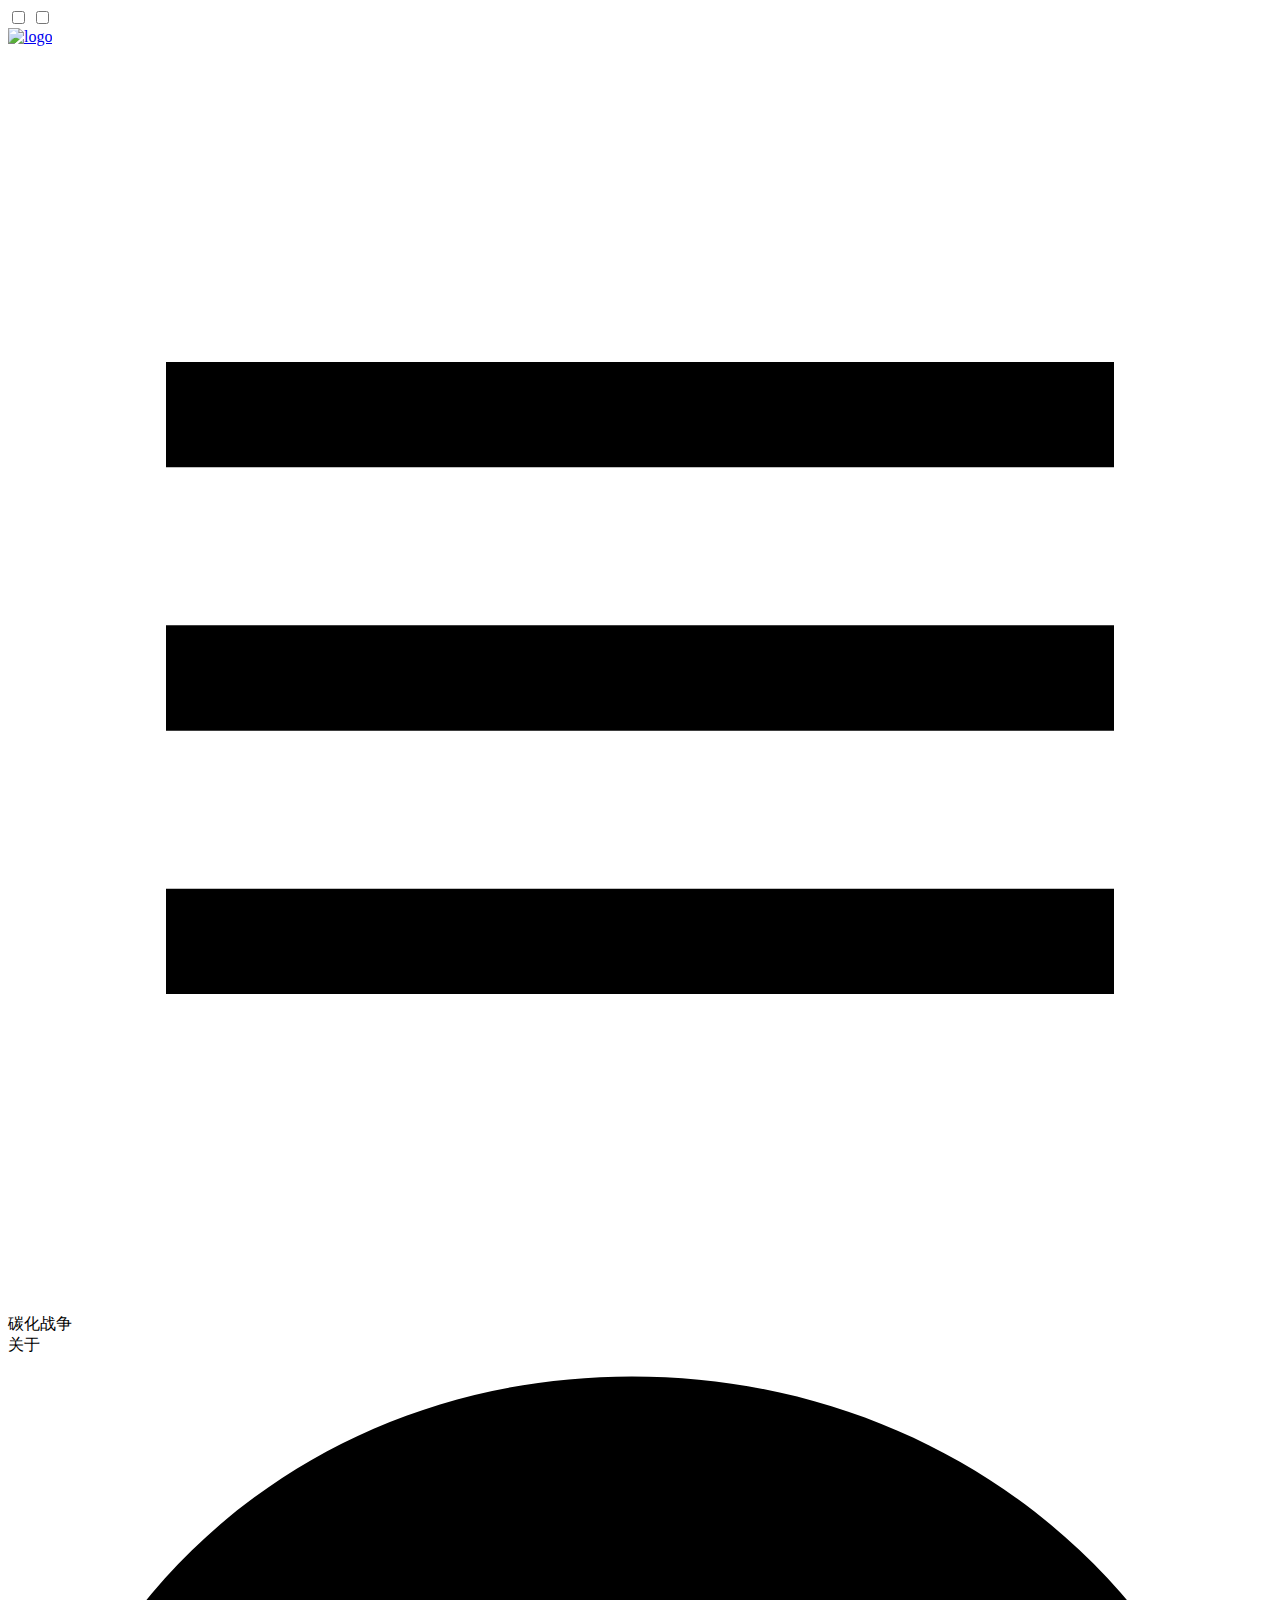
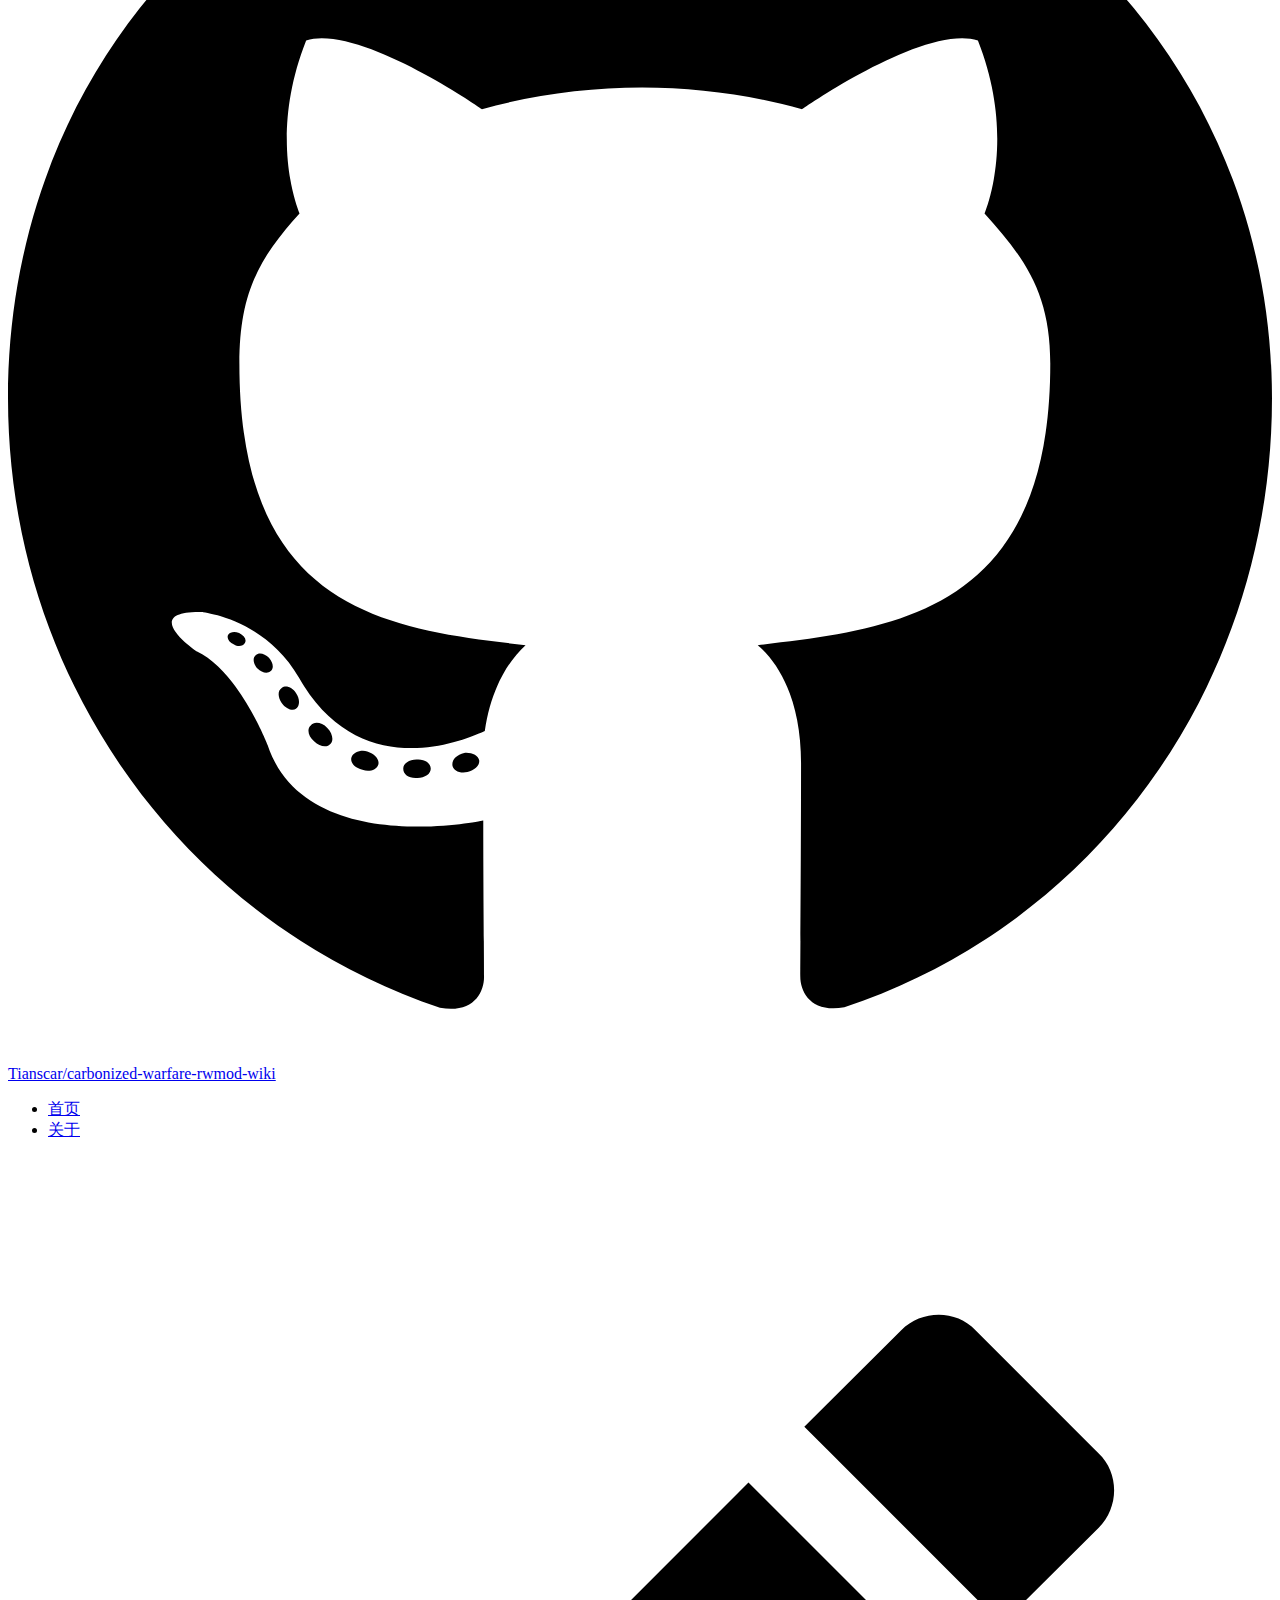
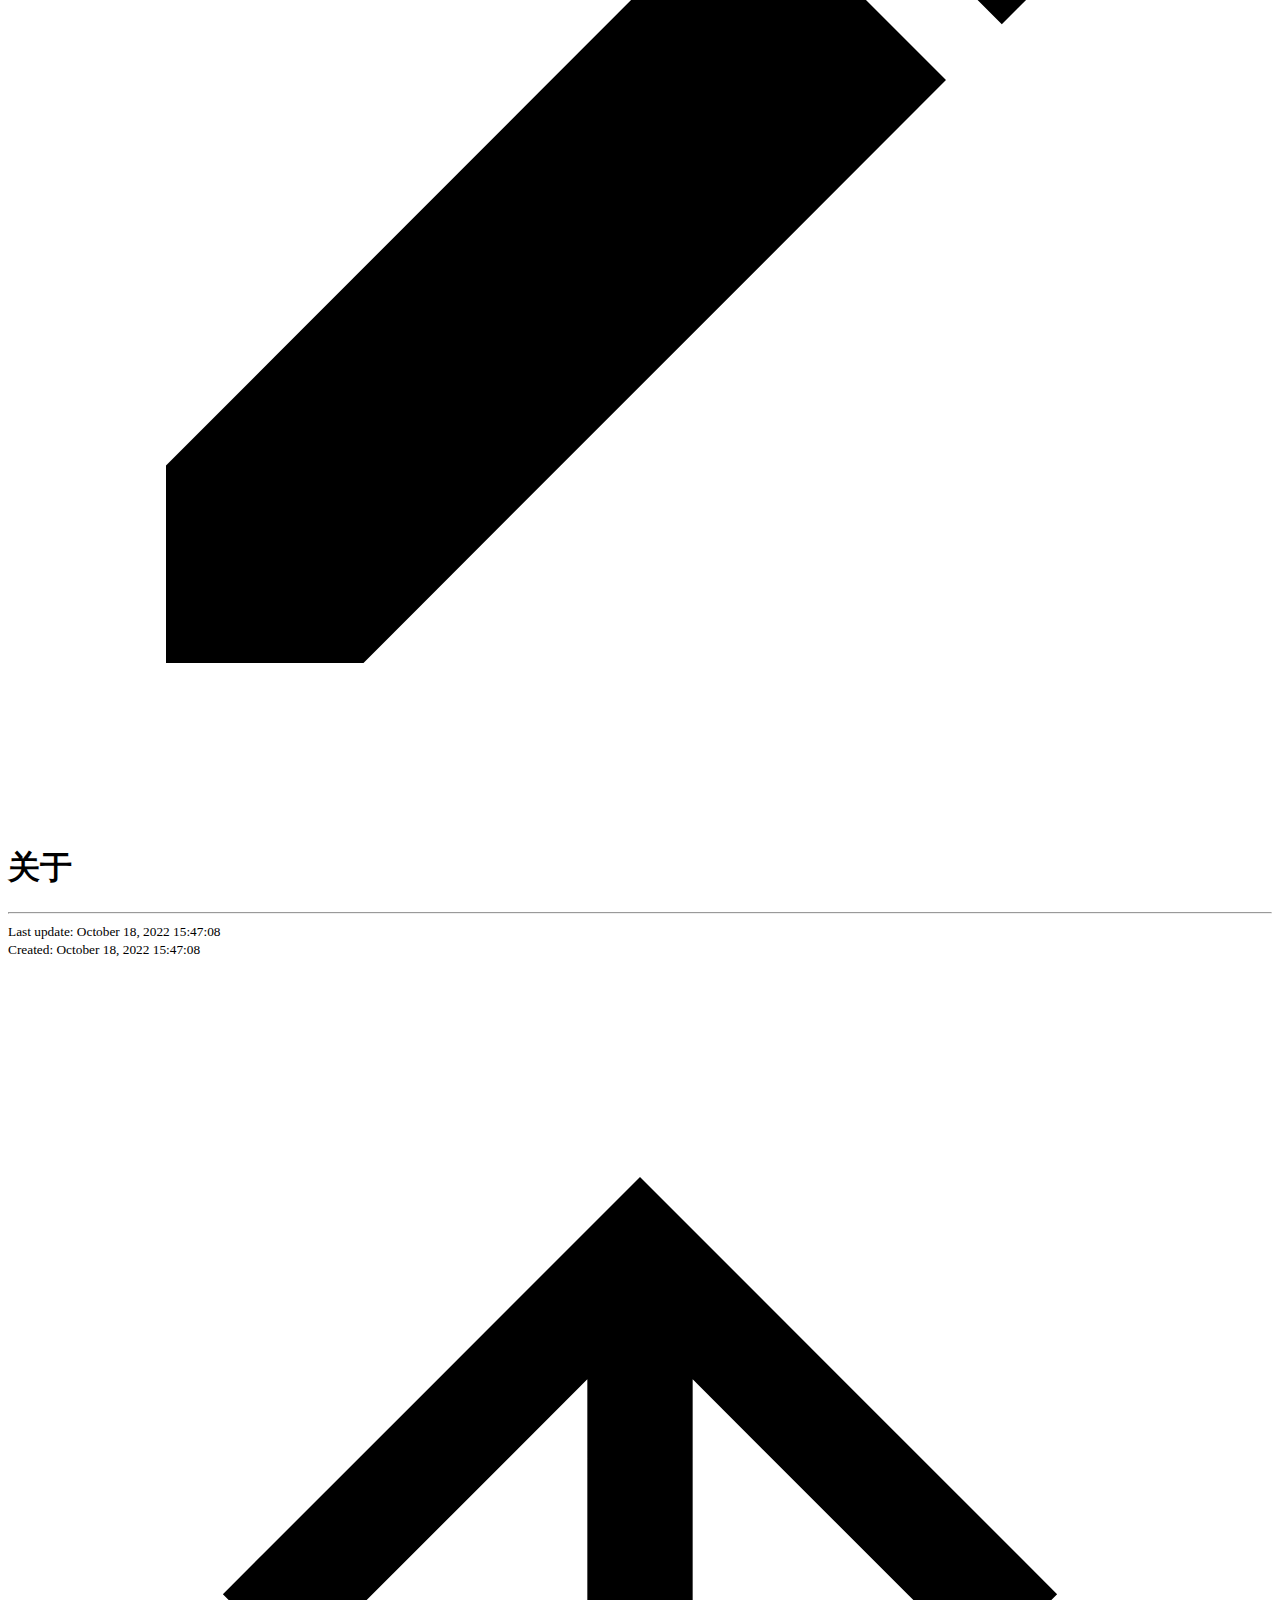
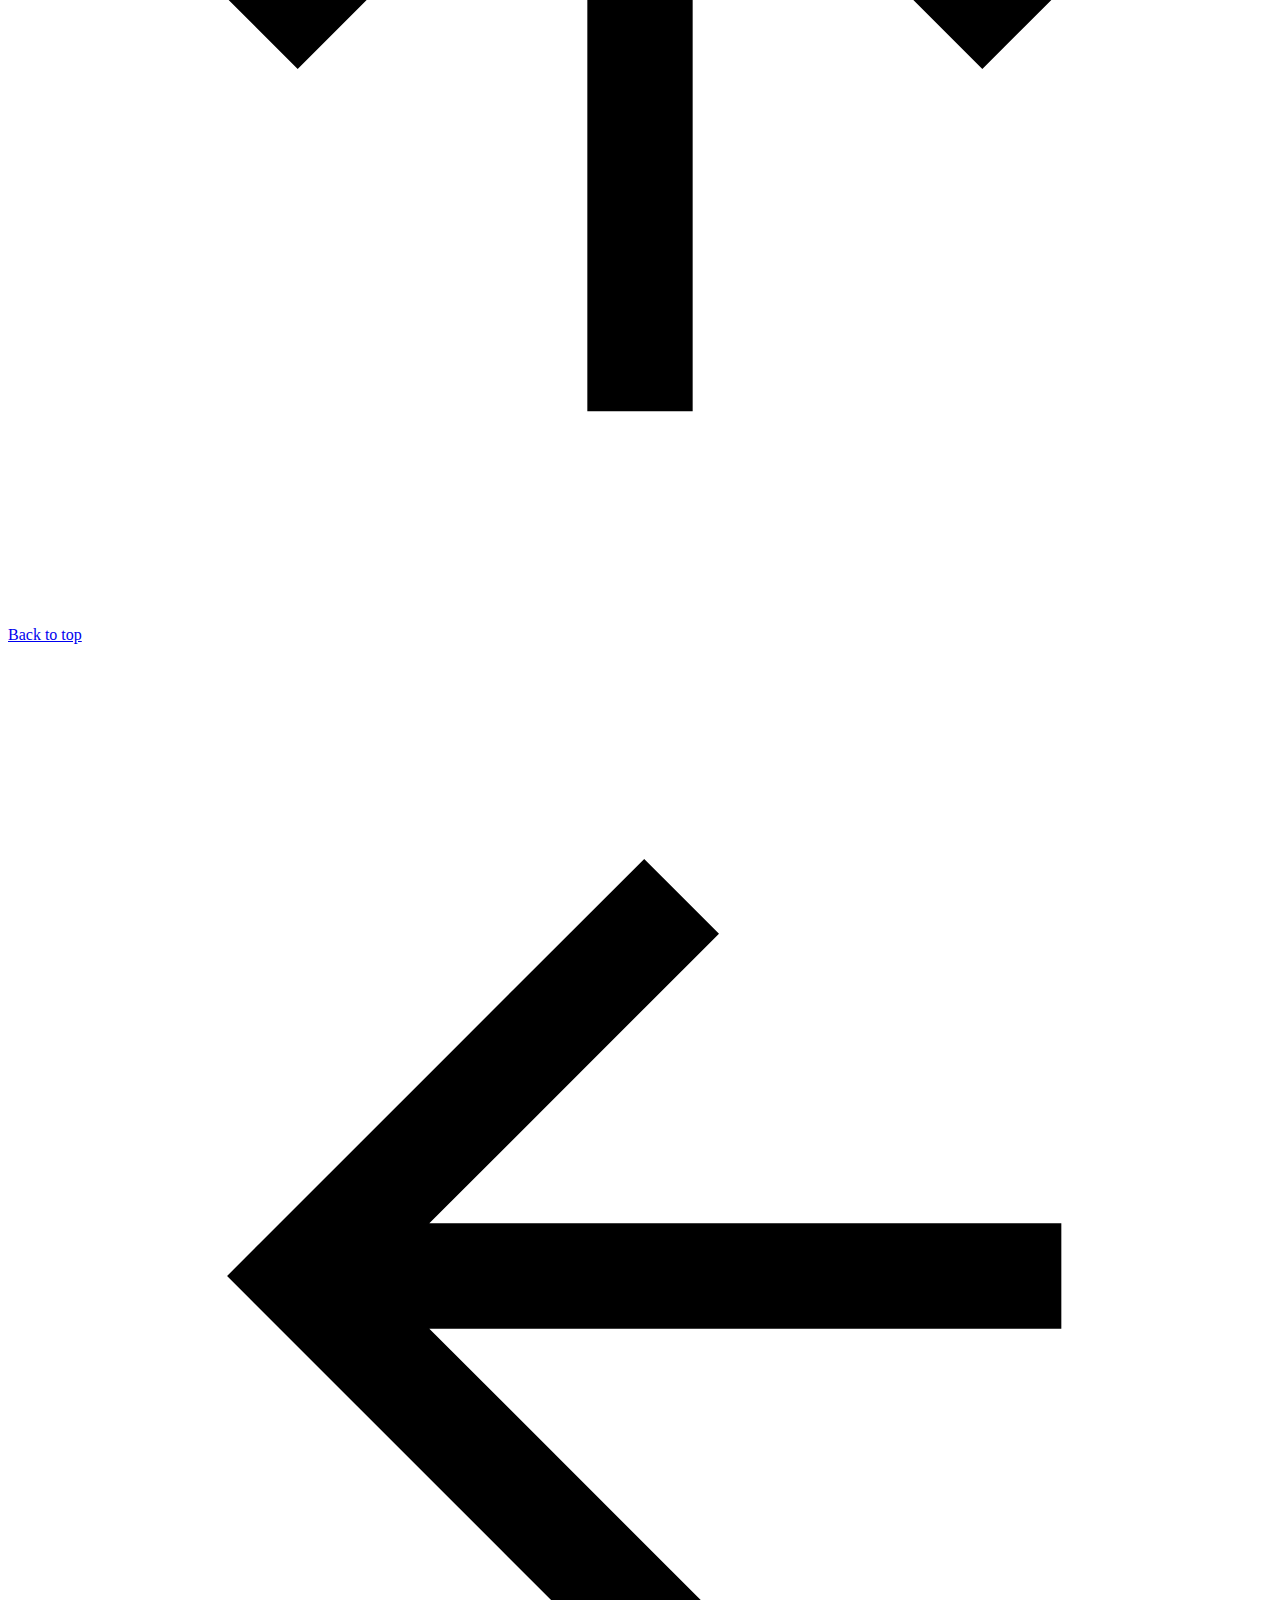
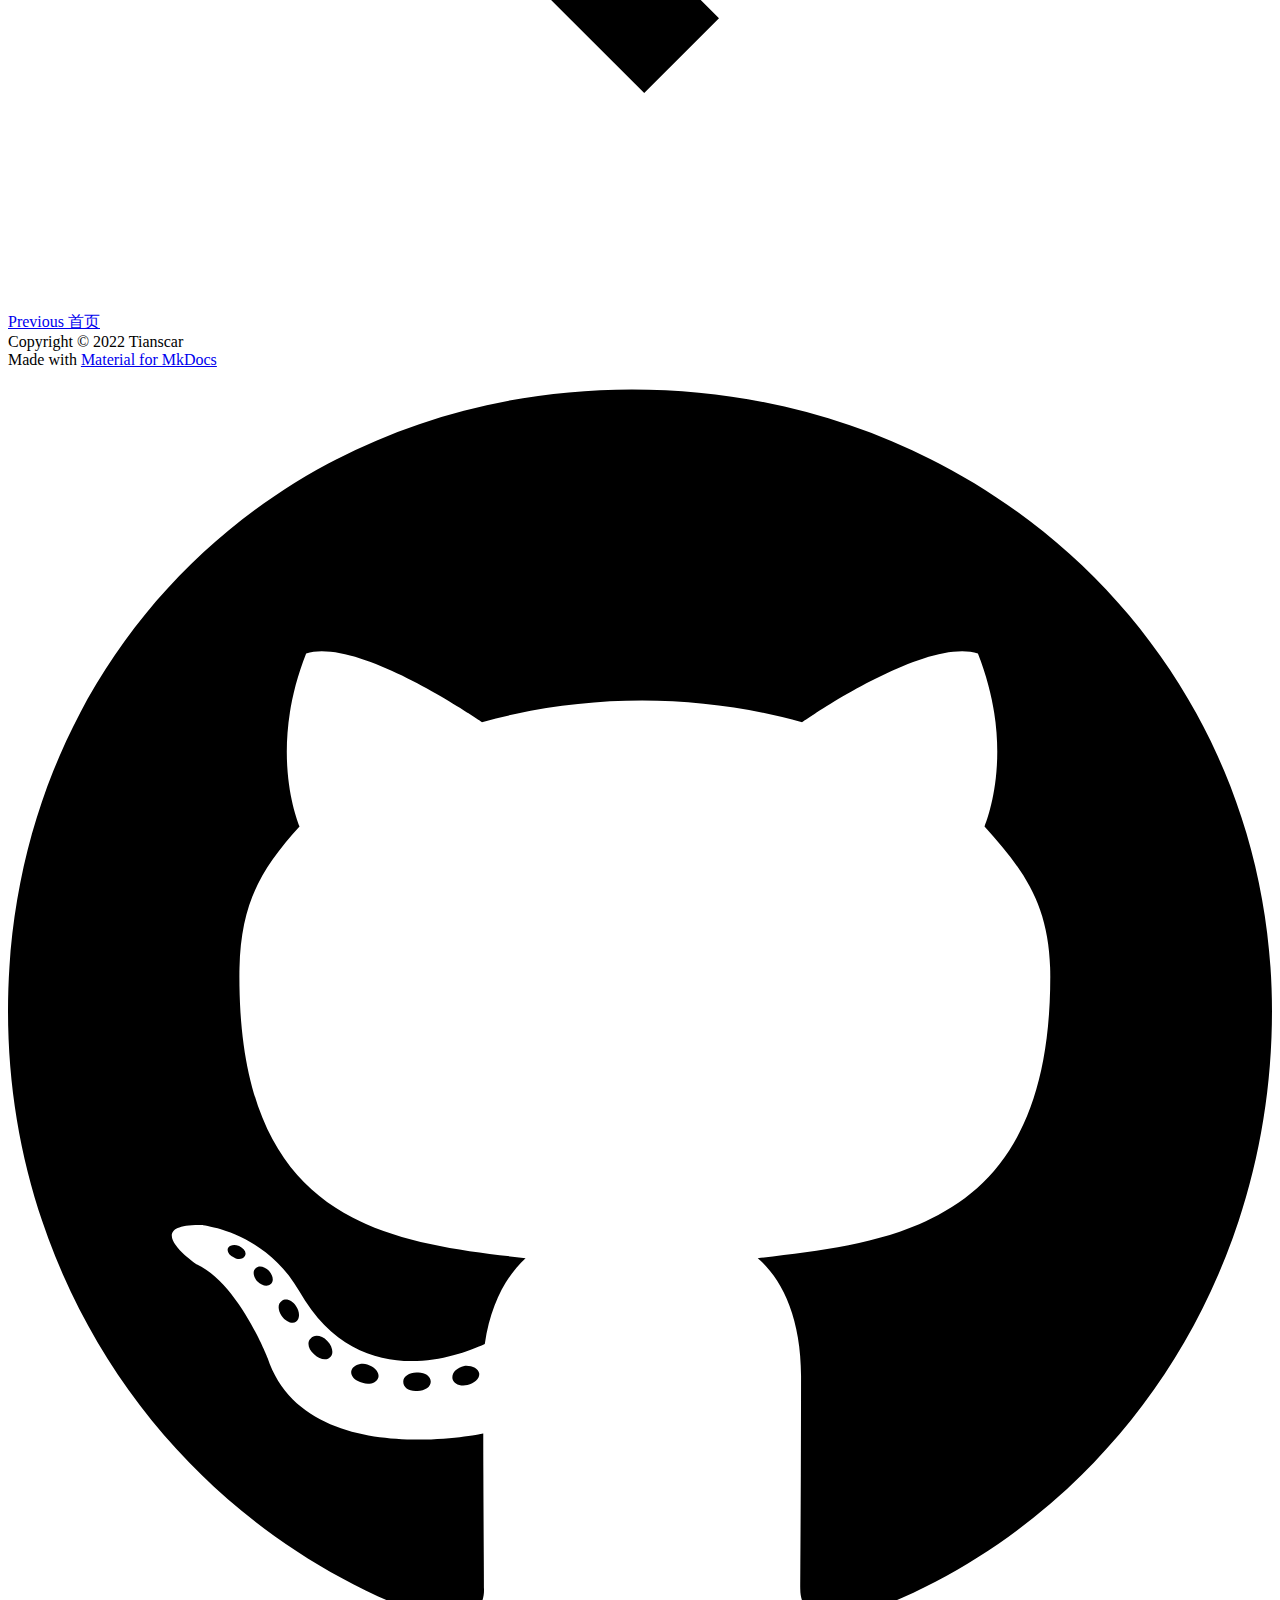
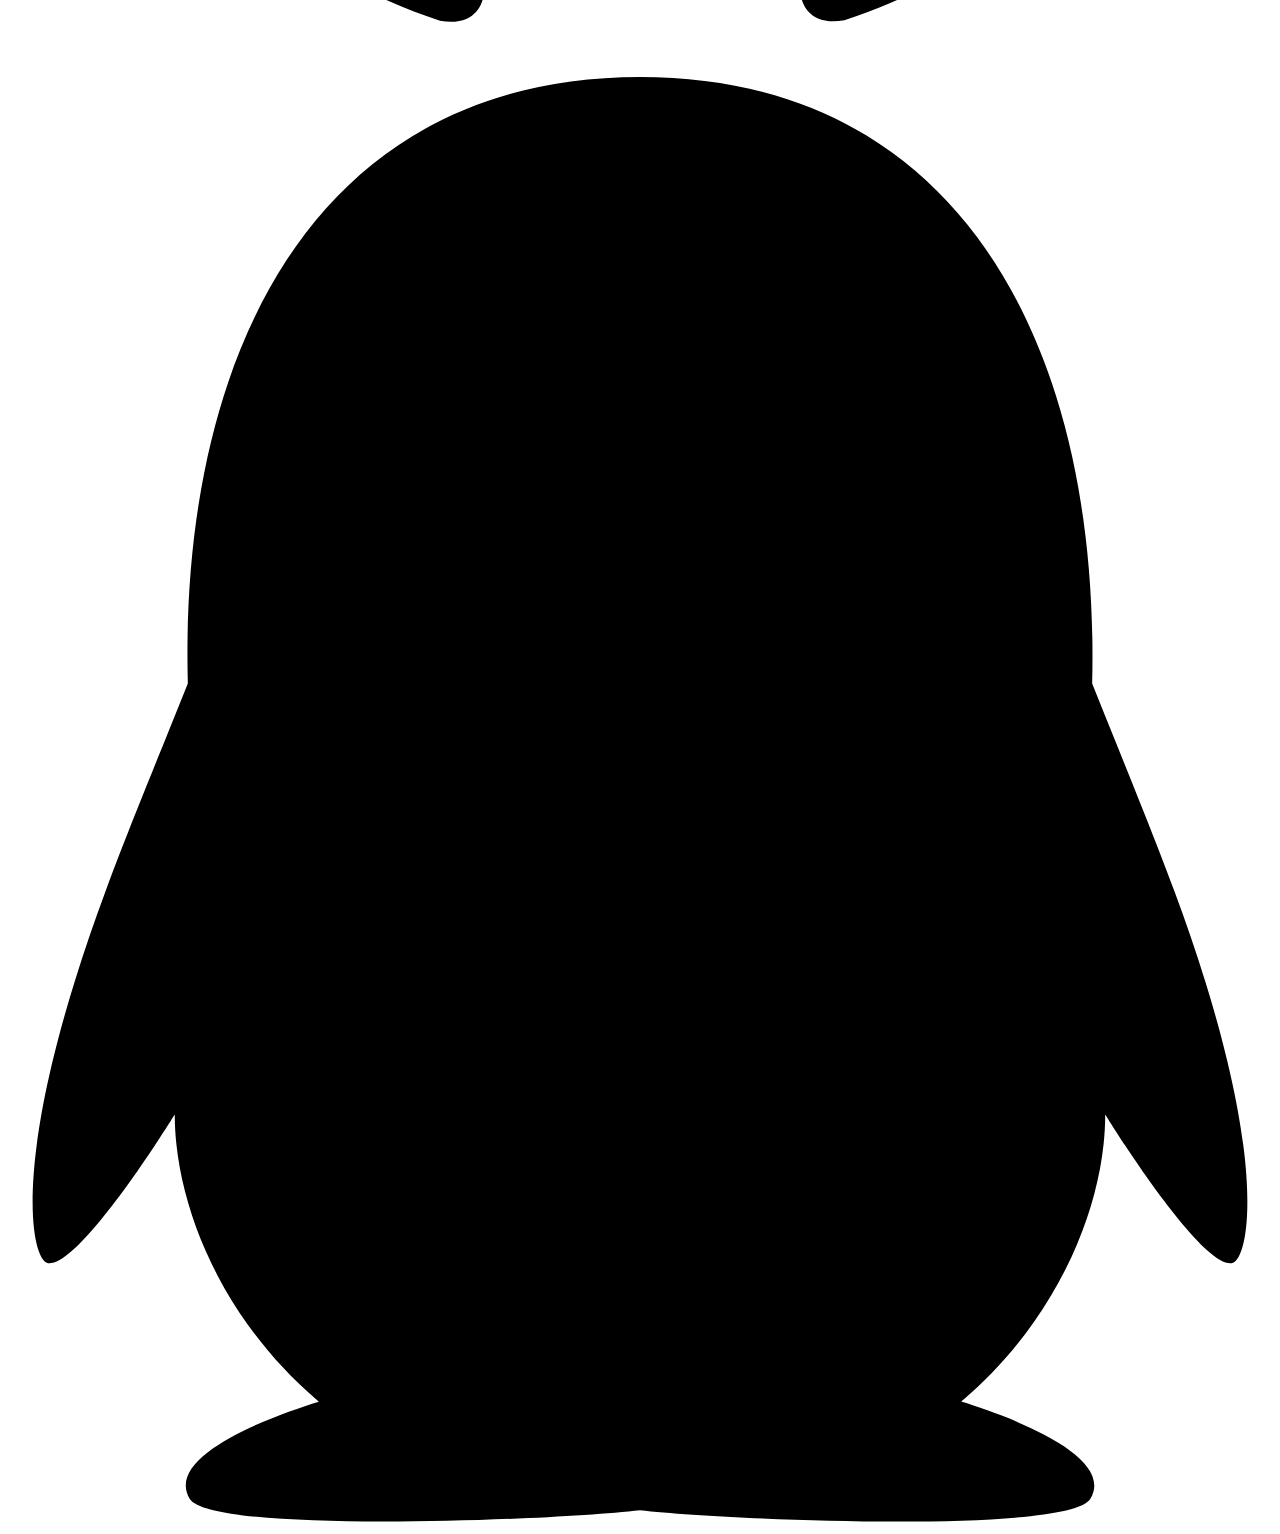
==== about/index.html @ 0dfe8126 "Deployed 9b740bb with MkDocs version: 1.4.0" ====
<!doctype html>
<html lang="en" class="no-js">
  <head>
    
      <meta charset="utf-8">
      <meta name="viewport" content="width=device-width,initial-scale=1">
      
      
      
        <link rel="canonical" href="https://carbonizedwf.tianscar.com/about/">
      
      <link rel="icon" href="../img/favicon.png">
      <meta name="generator" content="mkdocs-1.4.0, mkdocs-material-8.2.5">
    
    
      
        <title>关于 - 碳化战争</title>
      
    
    
      <link rel="stylesheet" href="../assets/stylesheets/main.2d9f7617.min.css">
      
        
        <link rel="stylesheet" href="../assets/stylesheets/palette.e6a45f82.min.css">
        
      
    
    
    
      
        
        
        <link rel="preconnect" href="https://fonts.gstatic.com" crossorigin>
        <link rel="stylesheet" href="https://fonts.googleapis.com/css?family=Roboto:300,300i,400,400i,700,700i%7CRoboto+Mono:400,400i,700,700i&display=fallback">
        <style>:root{--md-text-font:"Roboto";--md-code-font:"Roboto Mono"}</style>
      
    
    
      <link rel="stylesheet" href="../stylesheets/extra.css">
    
    <script>__md_scope=new URL("..",location),__md_get=(e,_=localStorage,t=__md_scope)=>JSON.parse(_.getItem(t.pathname+"."+e)),__md_set=(e,_,t=localStorage,a=__md_scope)=>{try{t.setItem(a.pathname+"."+e,JSON.stringify(_))}catch(e){}}</script>
    
      

    
    
  </head>
  
  
    
    
    
    
    
    <body dir="ltr" data-md-color-scheme="default" data-md-color-primary="" data-md-color-accent="">
  
    
    
    <input class="md-toggle" data-md-toggle="drawer" type="checkbox" id="__drawer" autocomplete="off">
    <input class="md-toggle" data-md-toggle="search" type="checkbox" id="__search" autocomplete="off">
    <label class="md-overlay" for="__drawer"></label>
    <div data-md-component="skip">
      
    </div>
    <div data-md-component="announce">
      
    </div>
    
    
      

<header class="md-header" data-md-component="header">
  <nav class="md-header__inner md-grid" aria-label="Header">
    <a href=".." title="碳化战争" class="md-header__button md-logo" aria-label="碳化战争" data-md-component="logo">
      
  <img src="../img/favicon.png" alt="logo">

    </a>
    <label class="md-header__button md-icon" for="__drawer">
      <svg xmlns="http://www.w3.org/2000/svg" viewBox="0 0 24 24"><path d="M3 6h18v2H3V6m0 5h18v2H3v-2m0 5h18v2H3v-2z"/></svg>
    </label>
    <div class="md-header__title" data-md-component="header-title">
      <div class="md-header__ellipsis">
        <div class="md-header__topic">
          <span class="md-ellipsis">
            碳化战争
          </span>
        </div>
        <div class="md-header__topic" data-md-component="header-topic">
          <span class="md-ellipsis">
            
              关于
            
          </span>
        </div>
      </div>
    </div>
    
    
    
    
      <div class="md-header__source">
        <a href="https://github.com/Tianscar/carbonized-warfare-rwmod-wiki" title="Go to repository" class="md-source" data-md-component="source">
  <div class="md-source__icon md-icon">
    
    <svg xmlns="http://www.w3.org/2000/svg" viewBox="0 0 496 512"><!--! Font Awesome Free 6.0.0 by @fontawesome - https://fontawesome.com License - https://fontawesome.com/license/free (Icons: CC BY 4.0, Fonts: SIL OFL 1.1, Code: MIT License) Copyright 2022 Fonticons, Inc.--><path d="M165.9 397.4c0 2-2.3 3.6-5.2 3.6-3.3.3-5.6-1.3-5.6-3.6 0-2 2.3-3.6 5.2-3.6 3-.3 5.6 1.3 5.6 3.6zm-31.1-4.5c-.7 2 1.3 4.3 4.3 4.9 2.6 1 5.6 0 6.2-2s-1.3-4.3-4.3-5.2c-2.6-.7-5.5.3-6.2 2.3zm44.2-1.7c-2.9.7-4.9 2.6-4.6 4.9.3 2 2.9 3.3 5.9 2.6 2.9-.7 4.9-2.6 4.6-4.6-.3-1.9-3-3.2-5.9-2.9zM244.8 8C106.1 8 0 113.3 0 252c0 110.9 69.8 205.8 169.5 239.2 12.8 2.3 17.3-5.6 17.3-12.1 0-6.2-.3-40.4-.3-61.4 0 0-70 15-84.7-29.8 0 0-11.4-29.1-27.8-36.6 0 0-22.9-15.7 1.6-15.4 0 0 24.9 2 38.6 25.8 21.9 38.6 58.6 27.5 72.9 20.9 2.3-16 8.8-27.1 16-33.7-55.9-6.2-112.3-14.3-112.3-110.5 0-27.5 7.6-41.3 23.6-58.9-2.6-6.5-11.1-33.3 2.6-67.9 20.9-6.5 69 27 69 27 20-5.6 41.5-8.5 62.8-8.5s42.8 2.9 62.8 8.5c0 0 48.1-33.6 69-27 13.7 34.7 5.2 61.4 2.6 67.9 16 17.7 25.8 31.5 25.8 58.9 0 96.5-58.9 104.2-114.8 110.5 9.2 7.9 17 22.9 17 46.4 0 33.7-.3 75.4-.3 83.6 0 6.5 4.6 14.4 17.3 12.1C428.2 457.8 496 362.9 496 252 496 113.3 383.5 8 244.8 8zM97.2 352.9c-1.3 1-1 3.3.7 5.2 1.6 1.6 3.9 2.3 5.2 1 1.3-1 1-3.3-.7-5.2-1.6-1.6-3.9-2.3-5.2-1zm-10.8-8.1c-.7 1.3.3 2.9 2.3 3.9 1.6 1 3.6.7 4.3-.7.7-1.3-.3-2.9-2.3-3.9-2-.6-3.6-.3-4.3.7zm32.4 35.6c-1.6 1.3-1 4.3 1.3 6.2 2.3 2.3 5.2 2.6 6.5 1 1.3-1.3.7-4.3-1.3-6.2-2.2-2.3-5.2-2.6-6.5-1zm-11.4-14.7c-1.6 1-1.6 3.6 0 5.9 1.6 2.3 4.3 3.3 5.6 2.3 1.6-1.3 1.6-3.9 0-6.2-1.4-2.3-4-3.3-5.6-2z"/></svg>
  </div>
  <div class="md-source__repository">
    Tianscar/carbonized-warfare-rwmod-wiki
  </div>
</a>
      </div>
    
  </nav>
  
</header>
    
    <div class="md-container" data-md-component="container">
      
      
        
          
            
<nav class="md-tabs" aria-label="Tabs" data-md-component="tabs">
  <div class="md-tabs__inner md-grid">
    <ul class="md-tabs__list">
      
        
  
  


  <li class="md-tabs__item">
    <a href=".." class="md-tabs__link">
      首页
    </a>
  </li>

      
        
  
  
    
  


  <li class="md-tabs__item">
    <a href="./" class="md-tabs__link md-tabs__link--active">
      关于
    </a>
  </li>

      
    </ul>
  </div>
</nav>
          
        
      
      <main class="md-main" data-md-component="main">
        <div class="md-main__inner md-grid">
          
            
              
                
              
              <div class="md-sidebar md-sidebar--primary" data-md-component="sidebar" data-md-type="navigation" hidden>
                <div class="md-sidebar__scrollwrap">
                  <div class="md-sidebar__inner">
                    

  


<nav class="md-nav md-nav--primary md-nav--lifted" aria-label="Navigation" data-md-level="0">
  <label class="md-nav__title" for="__drawer">
    <a href=".." title="碳化战争" class="md-nav__button md-logo" aria-label="碳化战争" data-md-component="logo">
      
  <img src="../img/favicon.png" alt="logo">

    </a>
    碳化战争
  </label>
  
    <div class="md-nav__source">
      <a href="https://github.com/Tianscar/carbonized-warfare-rwmod-wiki" title="Go to repository" class="md-source" data-md-component="source">
  <div class="md-source__icon md-icon">
    
    <svg xmlns="http://www.w3.org/2000/svg" viewBox="0 0 496 512"><!--! Font Awesome Free 6.0.0 by @fontawesome - https://fontawesome.com License - https://fontawesome.com/license/free (Icons: CC BY 4.0, Fonts: SIL OFL 1.1, Code: MIT License) Copyright 2022 Fonticons, Inc.--><path d="M165.9 397.4c0 2-2.3 3.6-5.2 3.6-3.3.3-5.6-1.3-5.6-3.6 0-2 2.3-3.6 5.2-3.6 3-.3 5.6 1.3 5.6 3.6zm-31.1-4.5c-.7 2 1.3 4.3 4.3 4.9 2.6 1 5.6 0 6.2-2s-1.3-4.3-4.3-5.2c-2.6-.7-5.5.3-6.2 2.3zm44.2-1.7c-2.9.7-4.9 2.6-4.6 4.9.3 2 2.9 3.3 5.9 2.6 2.9-.7 4.9-2.6 4.6-4.6-.3-1.9-3-3.2-5.9-2.9zM244.8 8C106.1 8 0 113.3 0 252c0 110.9 69.8 205.8 169.5 239.2 12.8 2.3 17.3-5.6 17.3-12.1 0-6.2-.3-40.4-.3-61.4 0 0-70 15-84.7-29.8 0 0-11.4-29.1-27.8-36.6 0 0-22.9-15.7 1.6-15.4 0 0 24.9 2 38.6 25.8 21.9 38.6 58.6 27.5 72.9 20.9 2.3-16 8.8-27.1 16-33.7-55.9-6.2-112.3-14.3-112.3-110.5 0-27.5 7.6-41.3 23.6-58.9-2.6-6.5-11.1-33.3 2.6-67.9 20.9-6.5 69 27 69 27 20-5.6 41.5-8.5 62.8-8.5s42.8 2.9 62.8 8.5c0 0 48.1-33.6 69-27 13.7 34.7 5.2 61.4 2.6 67.9 16 17.7 25.8 31.5 25.8 58.9 0 96.5-58.9 104.2-114.8 110.5 9.2 7.9 17 22.9 17 46.4 0 33.7-.3 75.4-.3 83.6 0 6.5 4.6 14.4 17.3 12.1C428.2 457.8 496 362.9 496 252 496 113.3 383.5 8 244.8 8zM97.2 352.9c-1.3 1-1 3.3.7 5.2 1.6 1.6 3.9 2.3 5.2 1 1.3-1 1-3.3-.7-5.2-1.6-1.6-3.9-2.3-5.2-1zm-10.8-8.1c-.7 1.3.3 2.9 2.3 3.9 1.6 1 3.6.7 4.3-.7.7-1.3-.3-2.9-2.3-3.9-2-.6-3.6-.3-4.3.7zm32.4 35.6c-1.6 1.3-1 4.3 1.3 6.2 2.3 2.3 5.2 2.6 6.5 1 1.3-1.3.7-4.3-1.3-6.2-2.2-2.3-5.2-2.6-6.5-1zm-11.4-14.7c-1.6 1-1.6 3.6 0 5.9 1.6 2.3 4.3 3.3 5.6 2.3 1.6-1.3 1.6-3.9 0-6.2-1.4-2.3-4-3.3-5.6-2z"/></svg>
  </div>
  <div class="md-source__repository">
    Tianscar/carbonized-warfare-rwmod-wiki
  </div>
</a>
    </div>
  
  <ul class="md-nav__list" data-md-scrollfix>
    
      
      
      

  
  
  
    <li class="md-nav__item">
      <a href=".." class="md-nav__link">
        首页
      </a>
    </li>
  

    
      
      
      

  
  
    
  
  
    <li class="md-nav__item md-nav__item--active">
      
      <input class="md-nav__toggle md-toggle" data-md-toggle="toc" type="checkbox" id="__toc">
      
      
      
      <a href="./" class="md-nav__link md-nav__link--active">
        关于
      </a>
      
    </li>
  

    
  </ul>
</nav>
                  </div>
                </div>
              </div>
            
            
          
          <div class="md-content" data-md-component="content">
            <article class="md-content__inner md-typeset">
              
                
<a href="https://github.com/Tianscar/carbonized-warfare-rwmod-wiki/edit/master/docs/about.md" title="Edit this page" class="md-content__button md-icon">
  <svg xmlns="http://www.w3.org/2000/svg" viewBox="0 0 24 24"><path d="M20.71 7.04c.39-.39.39-1.04 0-1.41l-2.34-2.34c-.37-.39-1.02-.39-1.41 0l-1.84 1.83 3.75 3.75M3 17.25V21h3.75L17.81 9.93l-3.75-3.75L3 17.25z"/></svg>
</a>



  <h1>关于</h1>



  <hr>
<div class="md-source-file">
  <small>
    
      Last update:
      <span class="git-revision-date-localized-plugin git-revision-date-localized-plugin-datetime">October 18, 2022 15:47:08</span>
      
        <br>
        Created:
        <span class="git-revision-date-localized-plugin git-revision-date-localized-plugin-datetime">October 18, 2022 15:47:08</span>
      
    
  </small>
</div>

              
            </article>
          </div>
        </div>
        
          <a href="#" class="md-top md-icon" data-md-component="top" data-md-state="hidden">
            <svg xmlns="http://www.w3.org/2000/svg" viewBox="0 0 24 24"><path d="M13 20h-2V8l-5.5 5.5-1.42-1.42L12 4.16l7.92 7.92-1.42 1.42L13 8v12z"/></svg>
            Back to top
          </a>
        
      </main>
      
        <footer class="md-footer">
  
    <nav class="md-footer__inner md-grid" aria-label="Footer">
      
        
        <a href=".." class="md-footer__link md-footer__link--prev" aria-label="Previous: 首页" rel="prev">
          <div class="md-footer__button md-icon">
            <svg xmlns="http://www.w3.org/2000/svg" viewBox="0 0 24 24"><path d="M20 11v2H8l5.5 5.5-1.42 1.42L4.16 12l7.92-7.92L13.5 5.5 8 11h12z"/></svg>
          </div>
          <div class="md-footer__title">
            <div class="md-ellipsis">
              <span class="md-footer__direction">
                Previous
              </span>
              首页
            </div>
          </div>
        </a>
      
      
    </nav>
  
  <div class="md-footer-meta md-typeset">
    <div class="md-footer-meta__inner md-grid">
      <div class="md-copyright">
  
    <div class="md-copyright__highlight">
      Copyright &copy; 2022 Tianscar
    </div>
  
  
    Made with
    <a href="https://squidfunk.github.io/mkdocs-material/" target="_blank" rel="noopener">
      Material for MkDocs
    </a>
  
</div>
      
        <div class="md-social">
  
    
    
      
      
    
    <a href="https://github.com/AnsdoShip/carbonized-warfare-rwmod" target="_blank" rel="noopener" title="github.com" class="md-social__link">
      <svg xmlns="http://www.w3.org/2000/svg" viewBox="0 0 496 512"><!--! Font Awesome Free 6.0.0 by @fontawesome - https://fontawesome.com License - https://fontawesome.com/license/free (Icons: CC BY 4.0, Fonts: SIL OFL 1.1, Code: MIT License) Copyright 2022 Fonticons, Inc.--><path d="M165.9 397.4c0 2-2.3 3.6-5.2 3.6-3.3.3-5.6-1.3-5.6-3.6 0-2 2.3-3.6 5.2-3.6 3-.3 5.6 1.3 5.6 3.6zm-31.1-4.5c-.7 2 1.3 4.3 4.3 4.9 2.6 1 5.6 0 6.2-2s-1.3-4.3-4.3-5.2c-2.6-.7-5.5.3-6.2 2.3zm44.2-1.7c-2.9.7-4.9 2.6-4.6 4.9.3 2 2.9 3.3 5.9 2.6 2.9-.7 4.9-2.6 4.6-4.6-.3-1.9-3-3.2-5.9-2.9zM244.8 8C106.1 8 0 113.3 0 252c0 110.9 69.8 205.8 169.5 239.2 12.8 2.3 17.3-5.6 17.3-12.1 0-6.2-.3-40.4-.3-61.4 0 0-70 15-84.7-29.8 0 0-11.4-29.1-27.8-36.6 0 0-22.9-15.7 1.6-15.4 0 0 24.9 2 38.6 25.8 21.9 38.6 58.6 27.5 72.9 20.9 2.3-16 8.8-27.1 16-33.7-55.9-6.2-112.3-14.3-112.3-110.5 0-27.5 7.6-41.3 23.6-58.9-2.6-6.5-11.1-33.3 2.6-67.9 20.9-6.5 69 27 69 27 20-5.6 41.5-8.5 62.8-8.5s42.8 2.9 62.8 8.5c0 0 48.1-33.6 69-27 13.7 34.7 5.2 61.4 2.6 67.9 16 17.7 25.8 31.5 25.8 58.9 0 96.5-58.9 104.2-114.8 110.5 9.2 7.9 17 22.9 17 46.4 0 33.7-.3 75.4-.3 83.6 0 6.5 4.6 14.4 17.3 12.1C428.2 457.8 496 362.9 496 252 496 113.3 383.5 8 244.8 8zM97.2 352.9c-1.3 1-1 3.3.7 5.2 1.6 1.6 3.9 2.3 5.2 1 1.3-1 1-3.3-.7-5.2-1.6-1.6-3.9-2.3-5.2-1zm-10.8-8.1c-.7 1.3.3 2.9 2.3 3.9 1.6 1 3.6.7 4.3-.7.7-1.3-.3-2.9-2.3-3.9-2-.6-3.6-.3-4.3.7zm32.4 35.6c-1.6 1.3-1 4.3 1.3 6.2 2.3 2.3 5.2 2.6 6.5 1 1.3-1.3.7-4.3-1.3-6.2-2.2-2.3-5.2-2.6-6.5-1zm-11.4-14.7c-1.6 1-1.6 3.6 0 5.9 1.6 2.3 4.3 3.3 5.6 2.3 1.6-1.3 1.6-3.9 0-6.2-1.4-2.3-4-3.3-5.6-2z"/></svg>
    </a>
  
    
    
      
      
    
    <a href="https://jq.qq.com/?_wv=1027&k=hBJ2q7ti" target="_blank" rel="noopener" title="jq.qq.com" class="md-social__link">
      <svg xmlns="http://www.w3.org/2000/svg" viewBox="0 0 448 512"><!--! Font Awesome Free 6.0.0 by @fontawesome - https://fontawesome.com License - https://fontawesome.com/license/free (Icons: CC BY 4.0, Fonts: SIL OFL 1.1, Code: MIT License) Copyright 2022 Fonticons, Inc.--><path d="M433.754 420.445c-11.526 1.393-44.86-52.741-44.86-52.741 0 31.345-16.136 72.247-51.051 101.786 16.842 5.192 54.843 19.167 45.803 34.421-7.316 12.343-125.51 7.881-159.632 4.037-34.122 3.844-152.316 8.306-159.632-4.037-9.045-15.25 28.918-29.214 45.783-34.415-34.92-29.539-51.059-70.445-51.059-101.792 0 0-33.334 54.134-44.859 52.741-5.37-.65-12.424-29.644 9.347-99.704 10.261-33.024 21.995-60.478 40.144-105.779C60.683 98.063 108.982.006 224 0c113.737.006 163.156 96.133 160.264 214.963 18.118 45.223 29.912 72.85 40.144 105.778 21.768 70.06 14.716 99.053 9.346 99.704z"/></svg>
    </a>
  
</div>
      
    </div>
  </div>
</footer>
      
    </div>
    <div class="md-dialog" data-md-component="dialog">
      <div class="md-dialog__inner md-typeset"></div>
    </div>
    <script id="__config" type="application/json">{"base": "..", "features": ["navigation.tabs", "navigation.expand", "navigation.indexes", "navigation.top"], "search": "../assets/javascripts/workers/search.bd0b6b67.min.js", "translations": {"clipboard.copied": "Copied to clipboard", "clipboard.copy": "Copy to clipboard", "search.config.lang": "en", "search.config.pipeline": "trimmer, stopWordFilter", "search.config.separator": "[\\s\\-]+", "search.placeholder": "Search", "search.result.more.one": "1 more on this page", "search.result.more.other": "# more on this page", "search.result.none": "No matching documents", "search.result.one": "1 matching document", "search.result.other": "# matching documents", "search.result.placeholder": "Type to start searching", "search.result.term.missing": "Missing", "select.version.title": "Select version"}}</script>
    
    
      <script src="../assets/javascripts/bundle.467223ff.min.js"></script>
      
    
  </body>
</html>
---- stylesheets/extra.css ----
* {
  --md-primary-fg-color:        darkred;
  --md-accent-fg-color:         red;
}
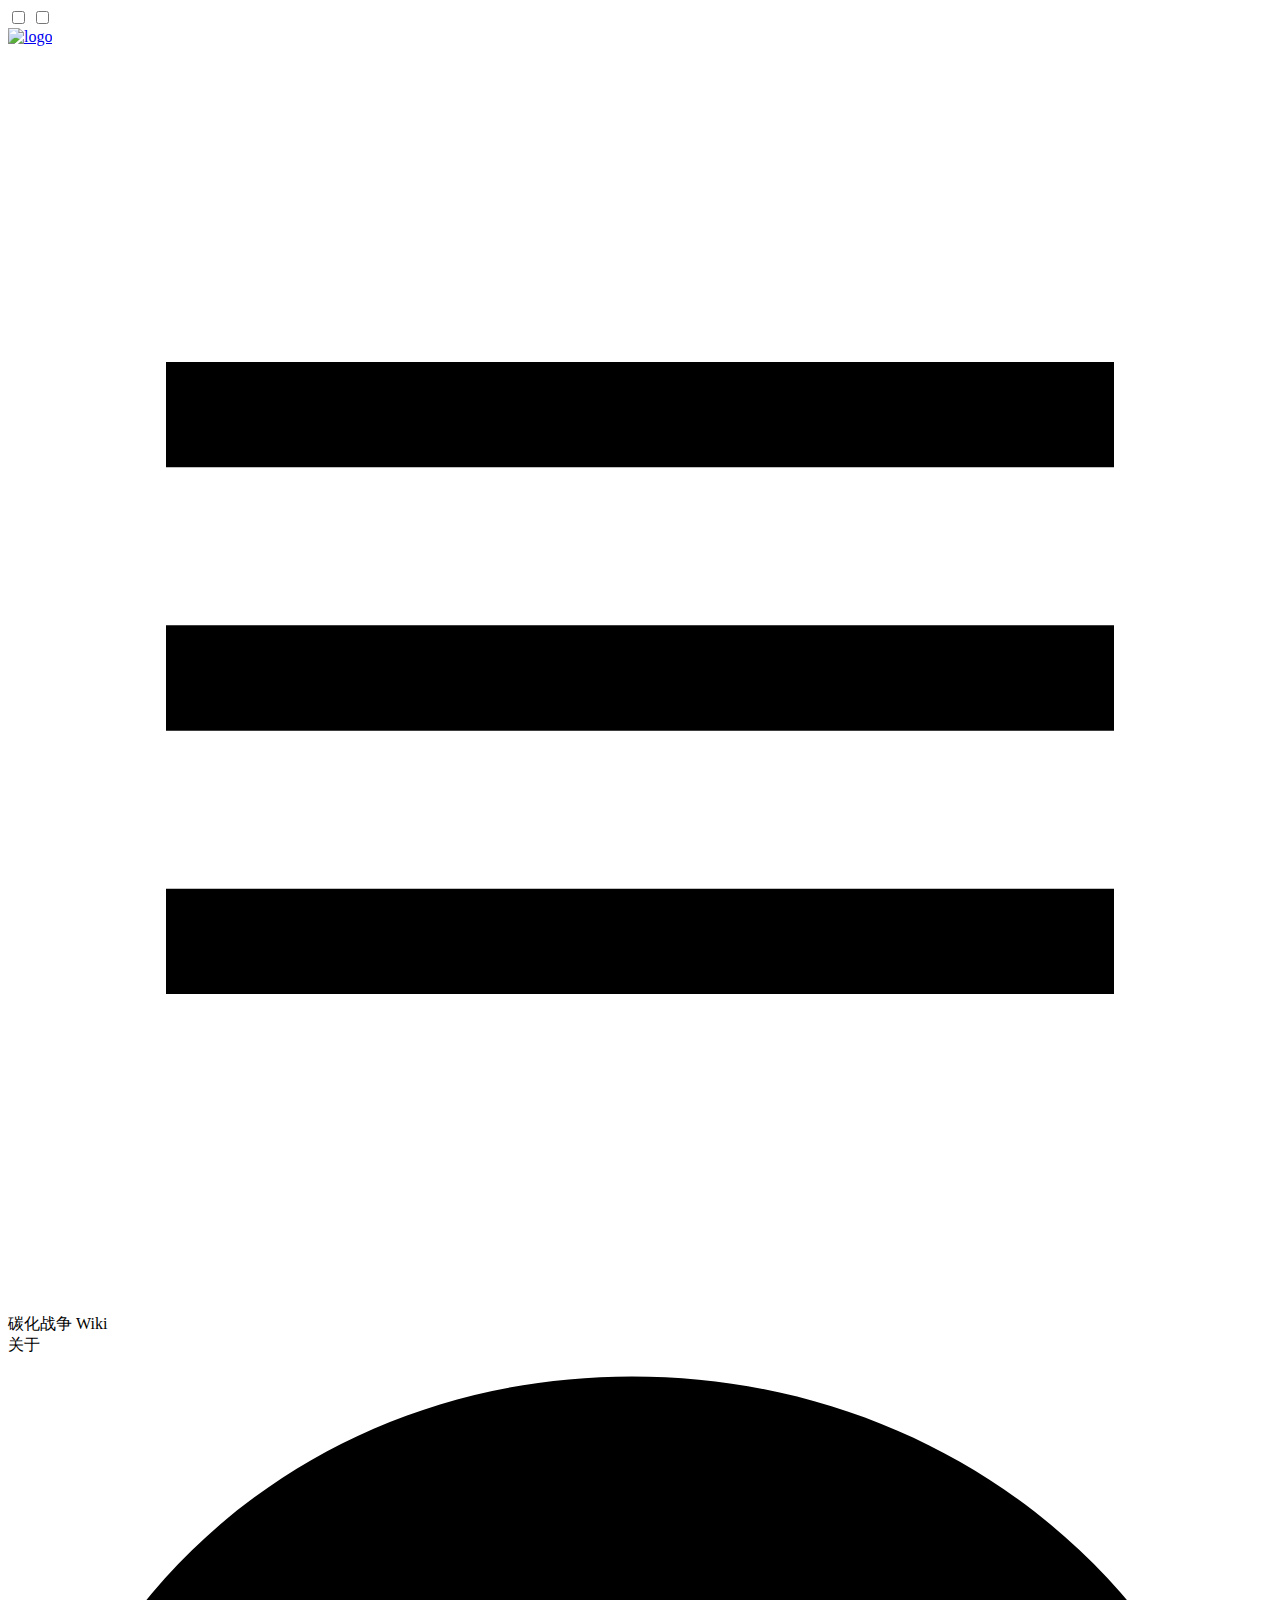
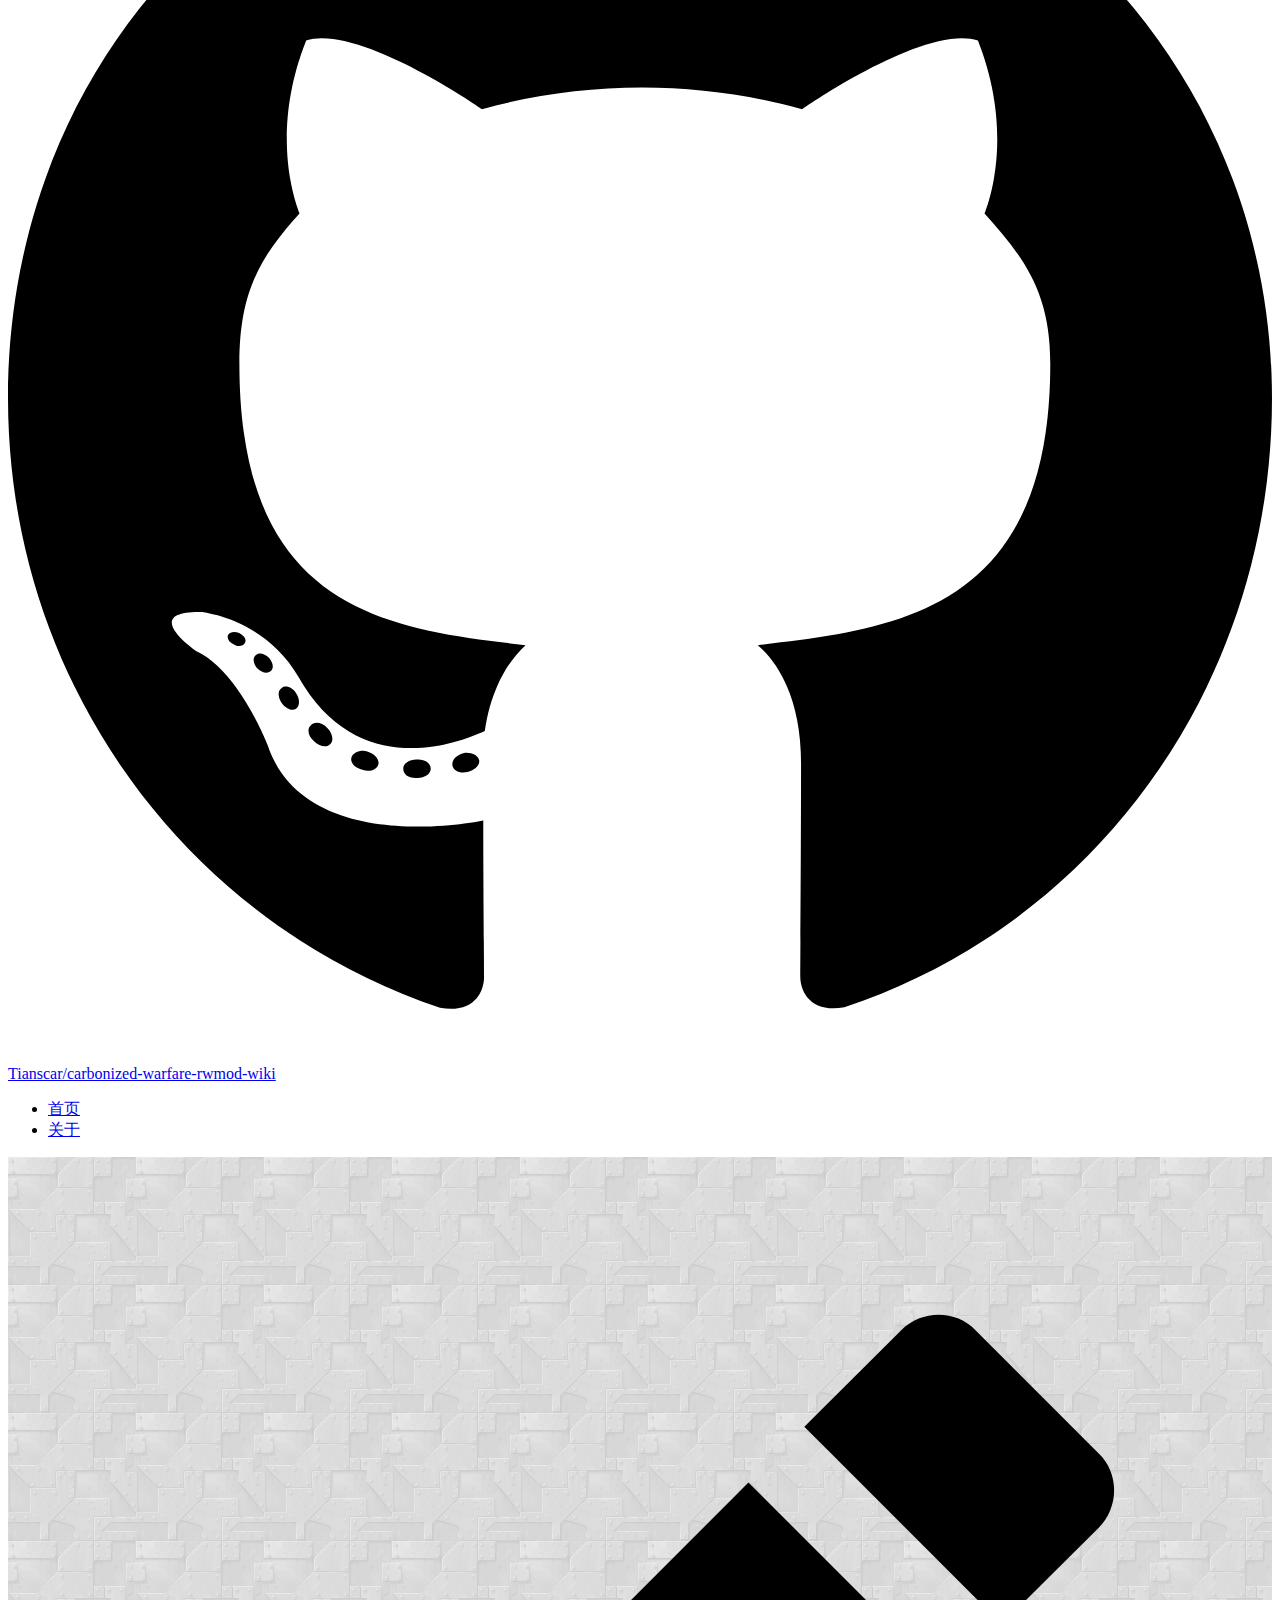
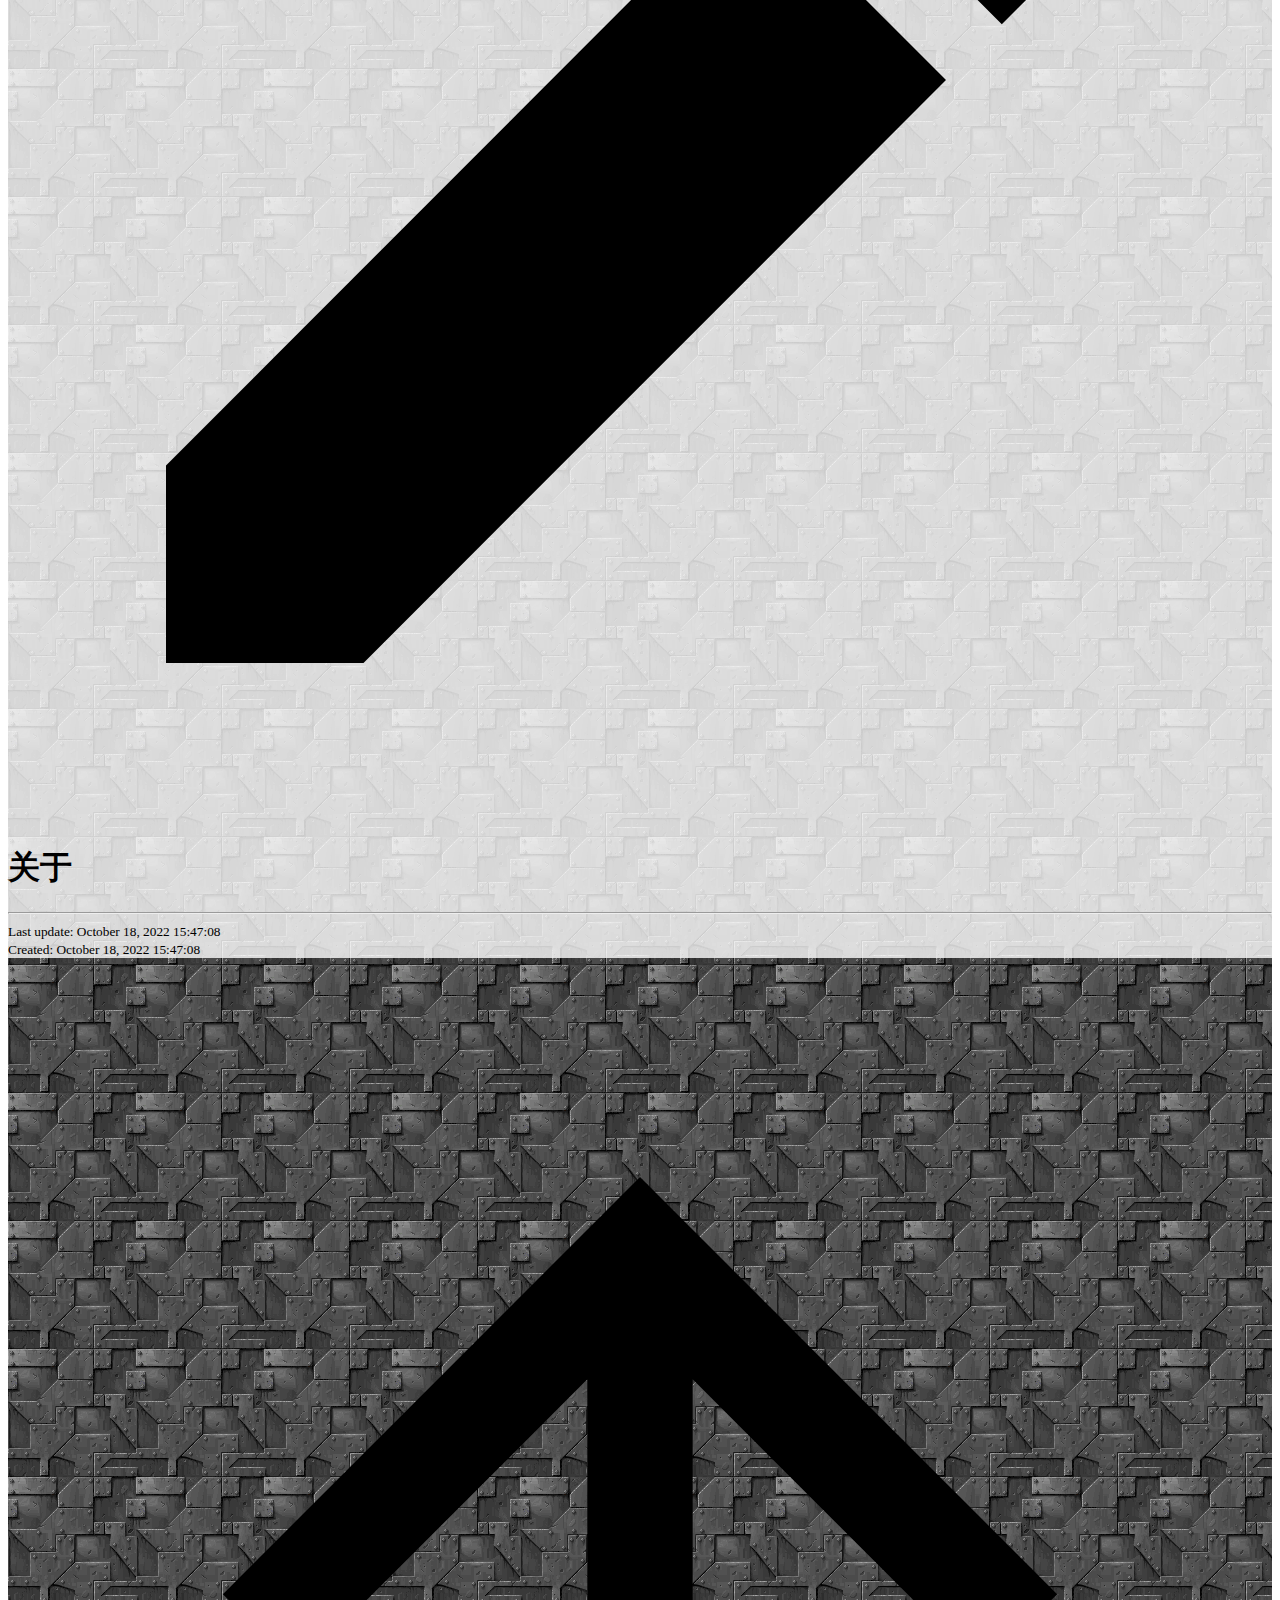
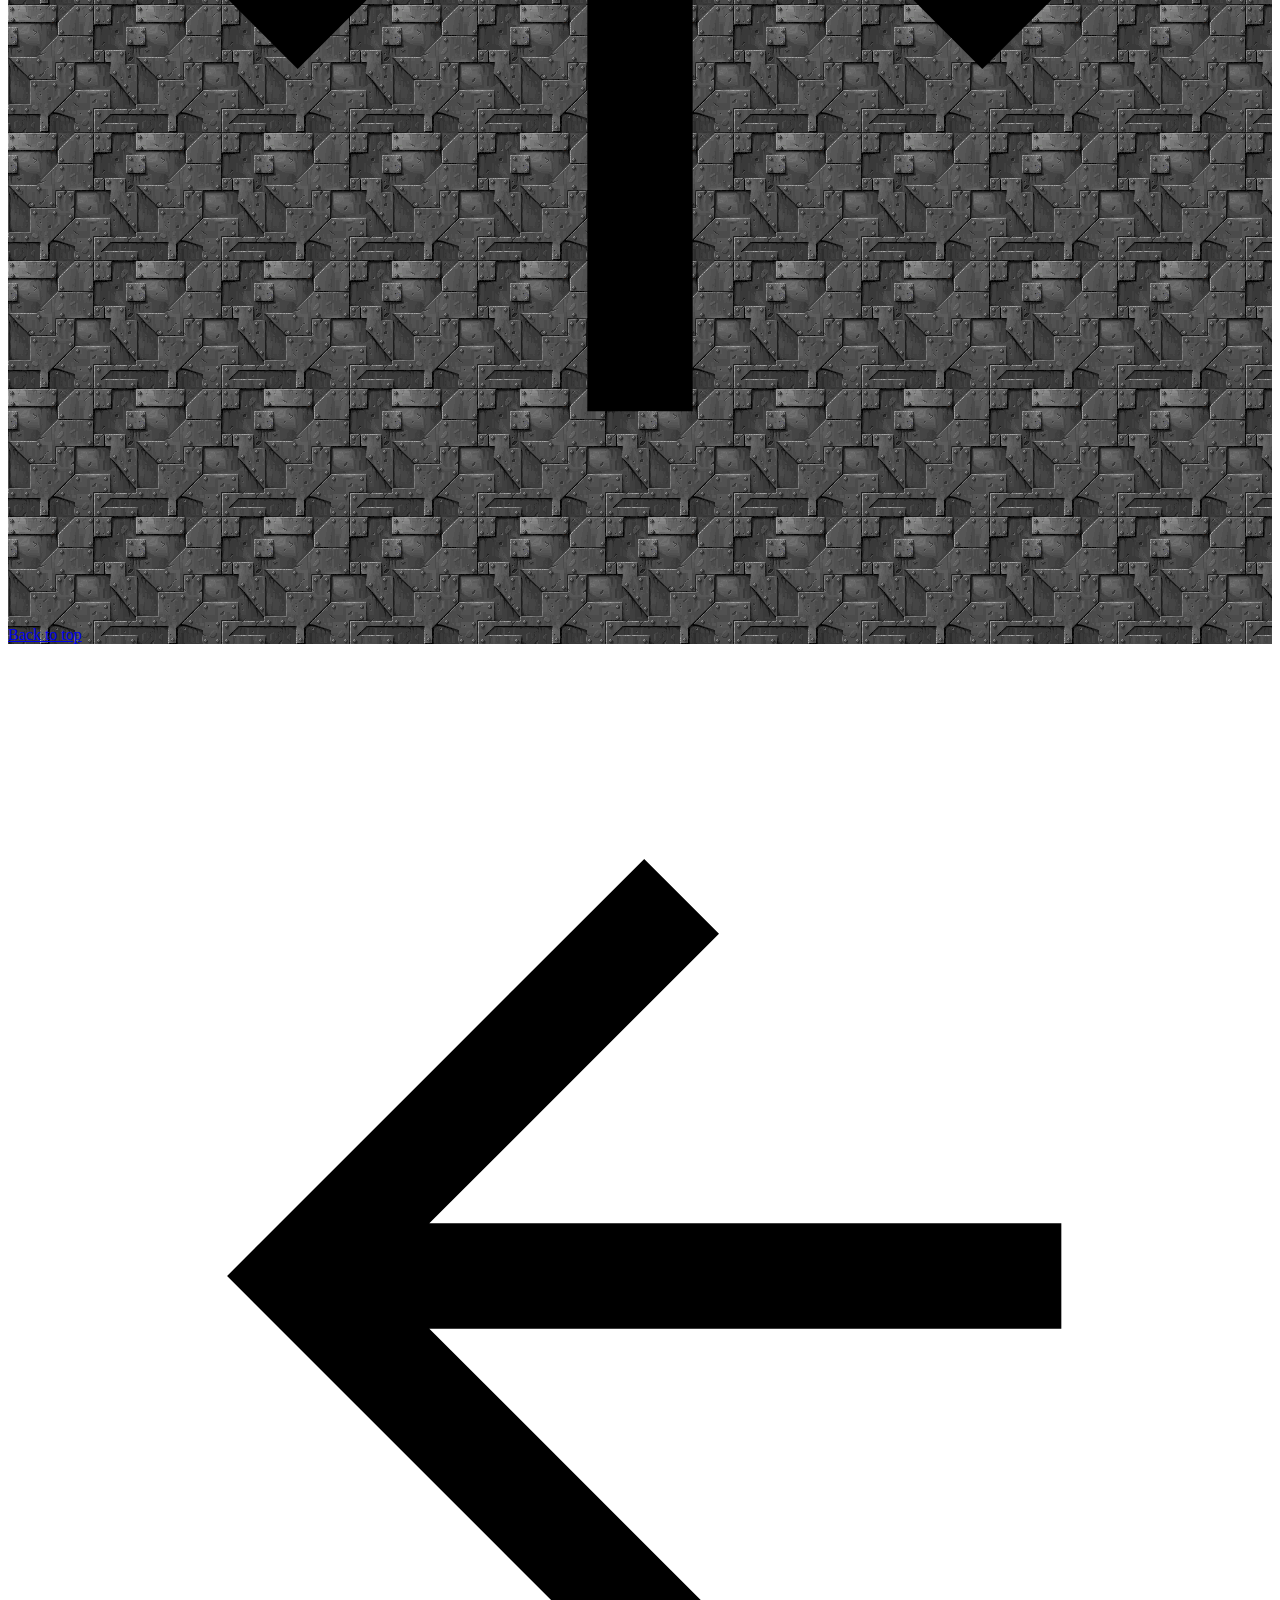
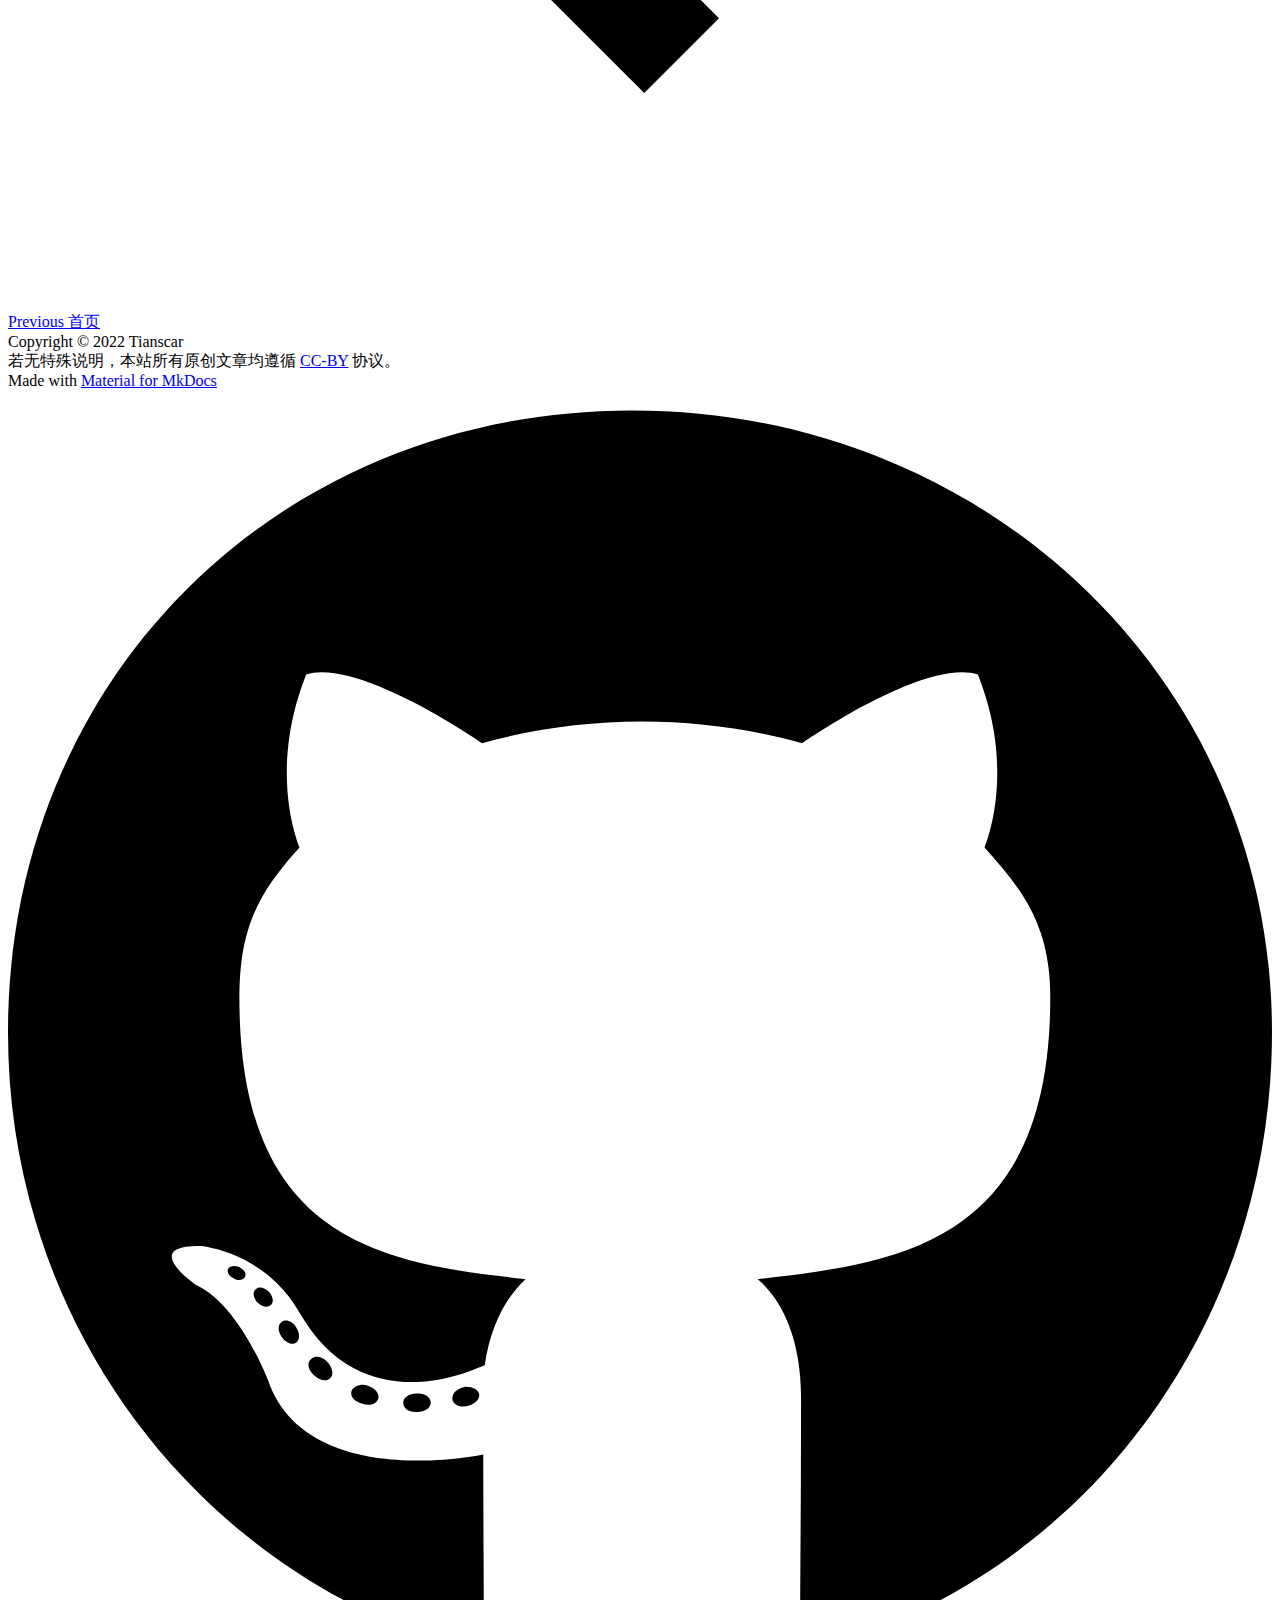
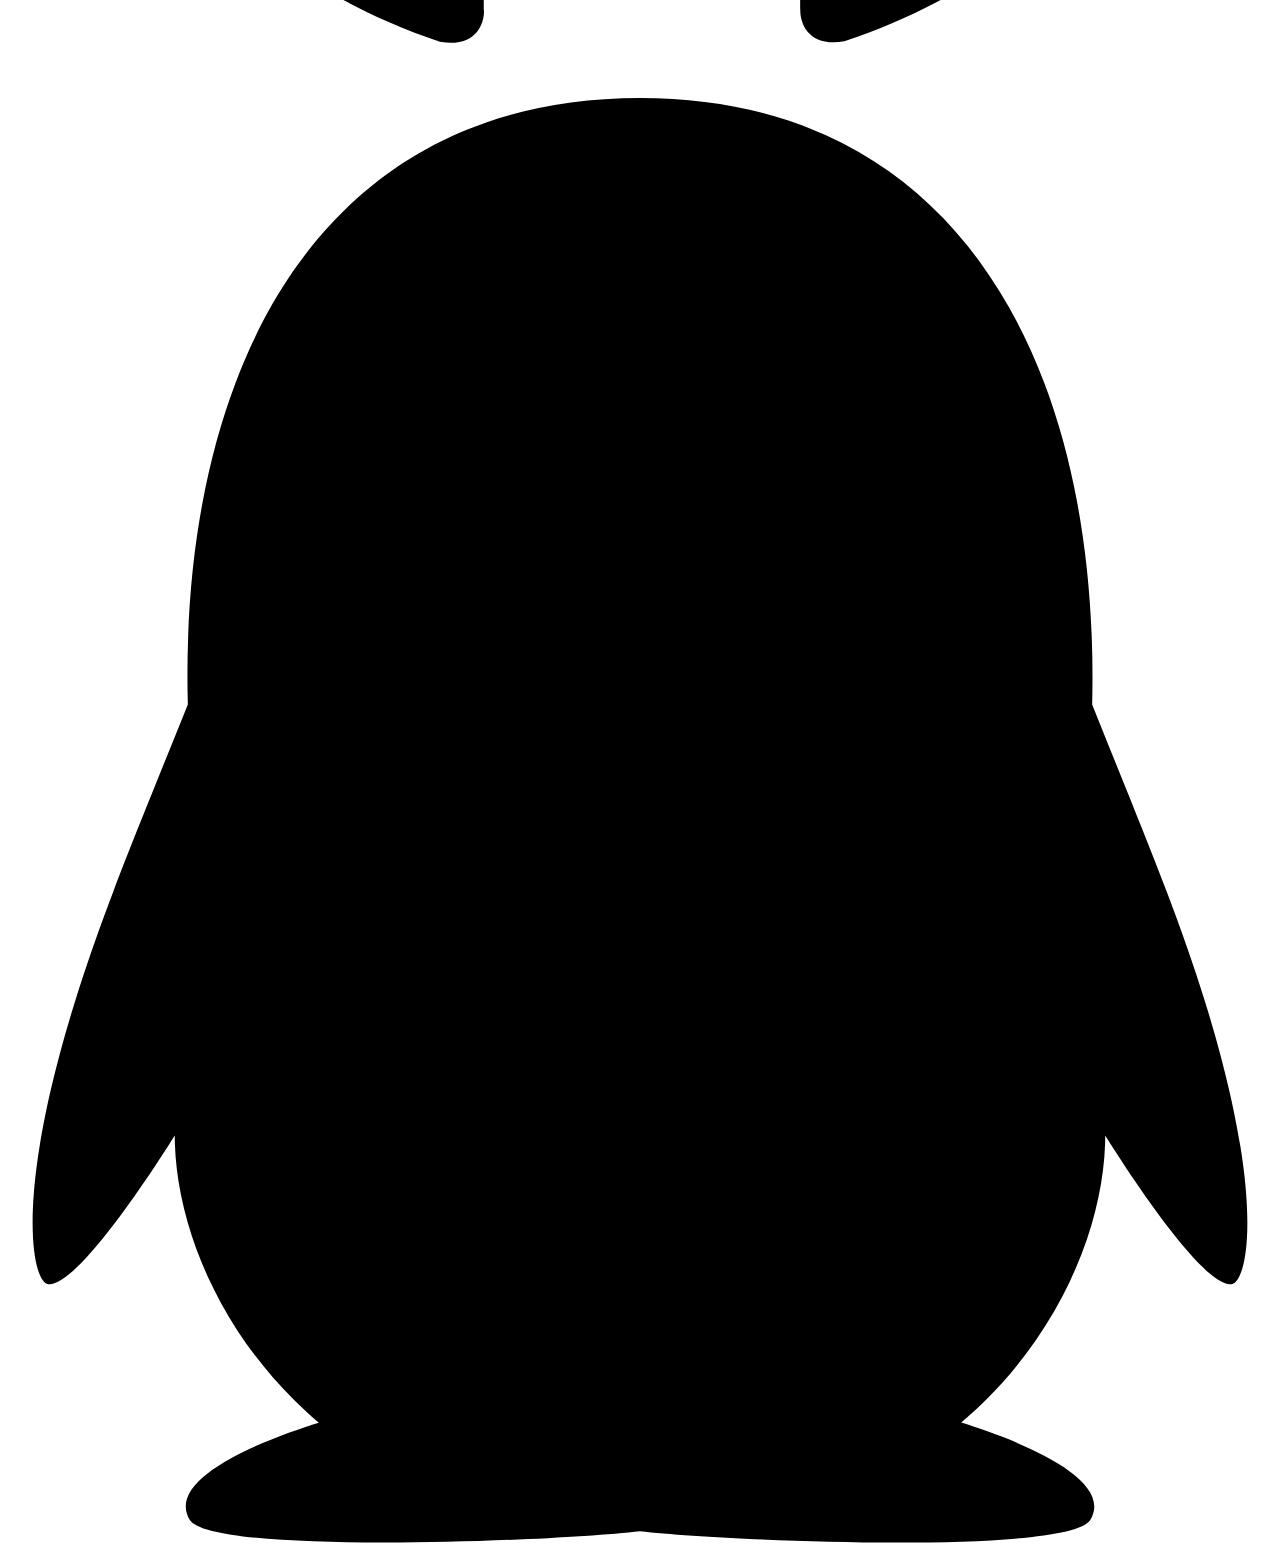
==== commit 703d0c69: "Deployed 84d8c5c with MkDocs version: 1.4.0" ====
--- a/about/index.html
+++ b/about/index.html
@@ -8,14 +8,14 @@
       
       
       
-        <link rel="canonical" href="https://carbonizedwf.tianscar.com/about/">
+        <link rel="canonical" href="https://cwwiki.tianscar.com/about/">
       
       <link rel="icon" href="../img/favicon.png">
       <meta name="generator" content="mkdocs-1.4.0, mkdocs-material-8.2.5">
     
     
       
-        <title>关于 - 碳化战争</title>
+        <title>关于 - 碳化战争 Wiki</title>
       
     
     
@@ -72,7 +72,7 @@
 
 <header class="md-header" data-md-component="header">
   <nav class="md-header__inner md-grid" aria-label="Header">
-    <a href=".." title="碳化战争" class="md-header__button md-logo" aria-label="碳化战争" data-md-component="logo">
+    <a href=".." title="碳化战争 Wiki" class="md-header__button md-logo" aria-label="碳化战争 Wiki" data-md-component="logo">
       
   <img src="../img/favicon.png" alt="logo">
 
@@ -84,7 +84,7 @@
       <div class="md-header__ellipsis">
         <div class="md-header__topic">
           <span class="md-ellipsis">
-            碳化战争
+            碳化战争 Wiki
           </span>
         </div>
         <div class="md-header__topic" data-md-component="header-topic">
@@ -175,12 +175,12 @@
 
 <nav class="md-nav md-nav--primary md-nav--lifted" aria-label="Navigation" data-md-level="0">
   <label class="md-nav__title" for="__drawer">
-    <a href=".." title="碳化战争" class="md-nav__button md-logo" aria-label="碳化战争" data-md-component="logo">
+    <a href=".." title="碳化战争 Wiki" class="md-nav__button md-logo" aria-label="碳化战争 Wiki" data-md-component="logo">
       
   <img src="../img/favicon.png" alt="logo">
 
     </a>
-    碳化战争
+    碳化战争 Wiki
   </label>
   
     <div class="md-nav__source">
@@ -247,7 +247,7 @@
             <article class="md-content__inner md-typeset">
               
                 
-<a href="https://github.com/Tianscar/carbonized-warfare-rwmod-wiki/edit/master/docs/about.md" title="Edit this page" class="md-content__button md-icon">
+<a href="https://github.com/Tianscar/carbonized-warfare-rwmod-wiki/edit/main/docs/about.md" title="Edit this page" class="md-content__button md-icon">
   <svg xmlns="http://www.w3.org/2000/svg" viewBox="0 0 24 24"><path d="M20.71 7.04c.39-.39.39-1.04 0-1.41l-2.34-2.34c-.37-.39-1.02-.39-1.41 0l-1.84 1.83 3.75 3.75M3 17.25V21h3.75L17.81 9.93l-3.75-3.75L3 17.25z"/></svg>
 </a>
 
@@ -311,7 +311,7 @@
       <div class="md-copyright">
   
     <div class="md-copyright__highlight">
-      Copyright &copy; 2022 Tianscar
+      Copyright &copy; 2022 Tianscar<br/>若无特殊说明，本站所有原创文章均遵循 <a href='https://github.com/Tianscar/carbonized-warfare-rwmod-wiki/blob/gh-pages/LICENSE'>CC-BY</a> 协议。
     </div>
   
   
--- a/stylesheets/extra.css
+++ b/stylesheets/extra.css
@@ -1,4 +1,13 @@
 * {
   --md-primary-fg-color:        darkred;
-  --md-accent-fg-color:         red;
+  --md-accent-fg-color:         blue;
+  --md-typeset-a-color:         indigo;
 }
+
+.md-main {
+  background-image:url('../img/metal.png');
+}
+
+.md-main__inner {
+  background-color: rgba(255,255,255,0.8);
+}
